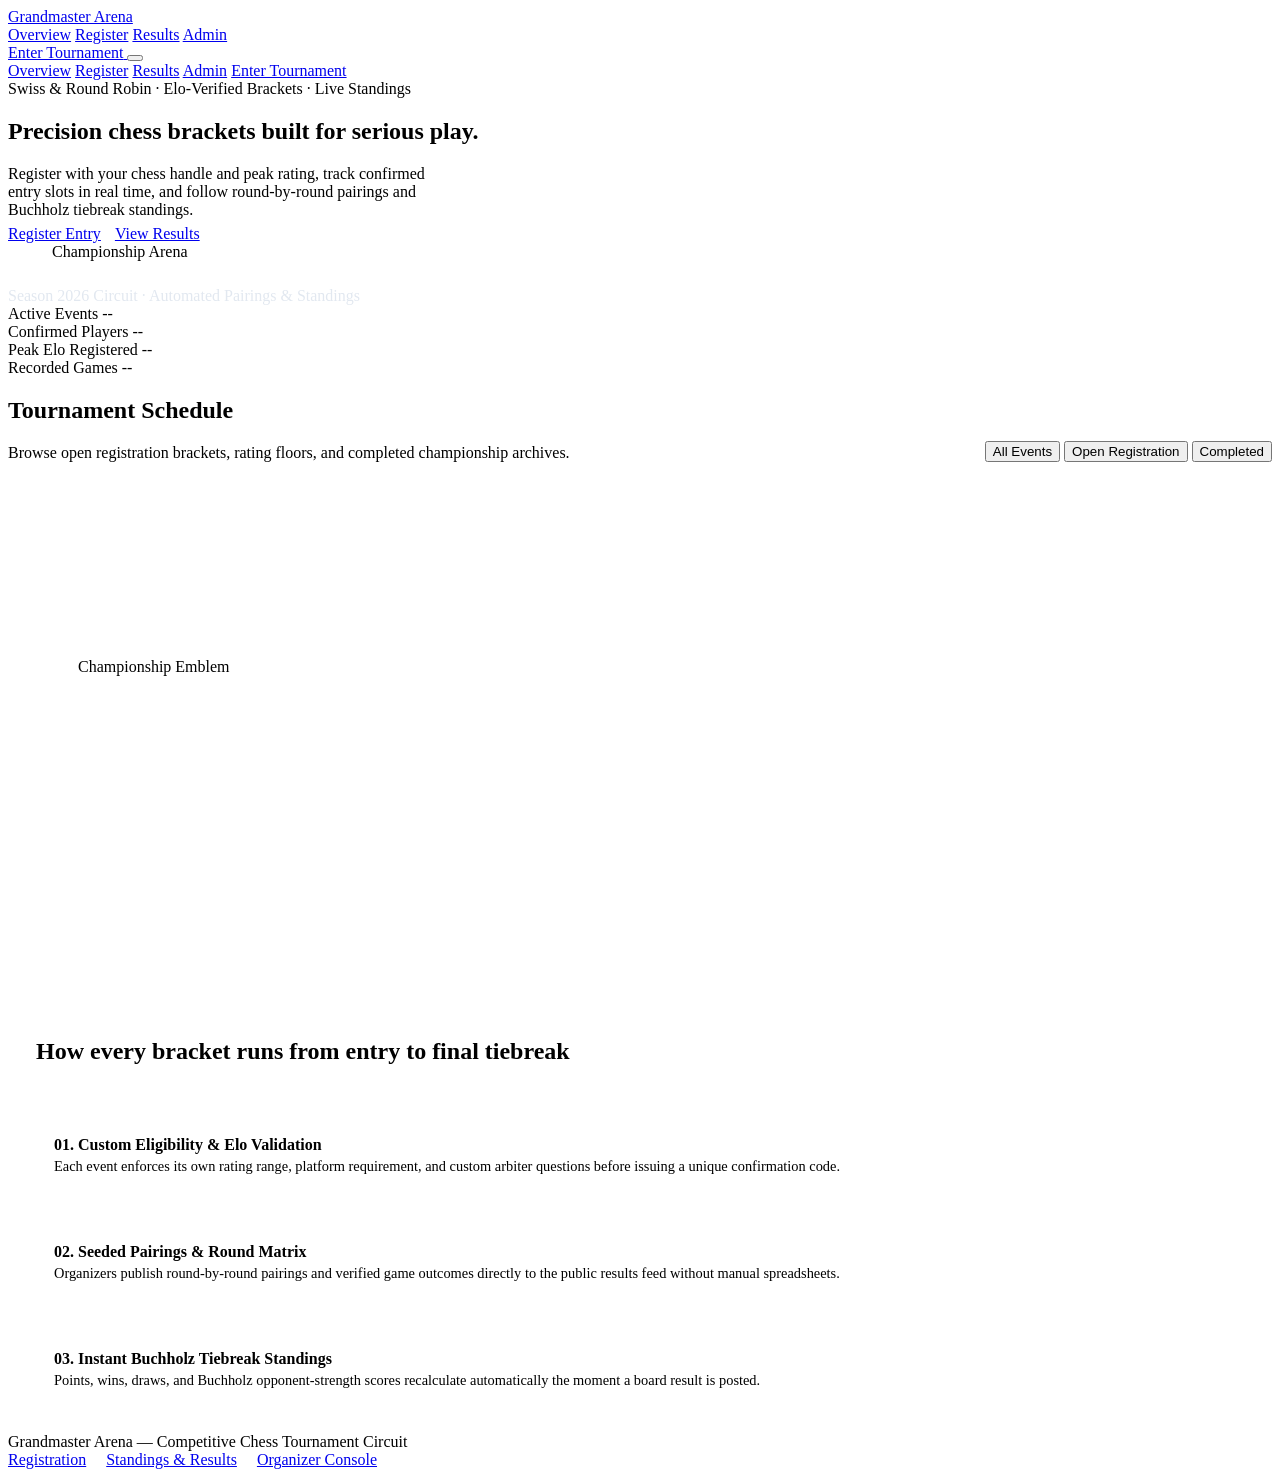
==== public/index.html @ 5a304a62 "chore: initialize project scaffolding Configure Next.js, Tailwind CSS, ESLint, and foundational proj" ====
<!doctype html>
<html lang="en">
  <head>
    <meta charset="UTF-8" />
    <meta name="viewport" content="width=device-width, initial-scale=1.0" />
    <title>Grandmaster Arena — Chess Tournament Registration &amp; Standings</title>
    <meta
      name="description"
      content="Competitive chess tournament registration, live Swiss and Round Robin standings, and organizer administration."
    />
    <meta property="og:title" content="Grandmaster Arena" />
    <meta
      property="og:description"
      content="Competitive chess tournament registration, live Swiss and Round Robin standings, and organizer administration."
    />
    <link rel="stylesheet" href="/styles.css" />
  </head>
  <body>
    <header class="topbar">
      <div class="container topbar-inner">
        <a href="/" class="brand-wordmark">
          <span class="brand-mark"><i data-lucide="crown" style="width:18px;height:18px;"></i></span>
          <span>Grandmaster Arena</span>
        </a>

        <nav class="nav-links" aria-label="Primary Navigation">
          <a href="/" class="nav-link active">Overview</a>
          <a href="/registration" class="nav-link">Register</a>
          <a href="/result" class="nav-link">Results</a>
          <a href="/admin" class="nav-link">Admin</a>
        </nav>

        <div class="topbar-actions">
          <a href="/registration" class="btn btn-primary btn-sm topbar-desktop-cta">
            <i data-lucide="swords" style="width:16px;height:16px;"></i>
            <span>Enter Tournament</span>
          </a>
          <button
            id="mobileMenuBtn"
            class="mobile-menu-btn"
            type="button"
            aria-label="Toggle Menu"
            aria-expanded="false"
          >
            <i data-lucide="menu" style="width:20px;height:20px;"></i>
          </button>
        </div>
      </div>

      <div id="mobileDrawer" class="mobile-drawer">
        <a href="/" class="nav-link active">Overview</a>
        <a href="/registration" class="nav-link">Register</a>
        <a href="/result" class="nav-link">Results</a>
        <a href="/admin" class="nav-link">Admin</a>
        <a href="/registration" class="btn btn-primary btn-sm">Enter Tournament</a>
      </div>
    </header>

    <main class="container">
      <!-- Hero Split -->
      <section class="hero-split">
        <div class="glass-panel-lime hero-copy">
          <div class="meta-line">
            <span>Swiss &amp; Round Robin</span>
            <span class="meta-sep">·</span>
            <span>Elo-Verified Brackets</span>
            <span class="meta-sep">·</span>
            <span>Live Standings</span>
          </div>
          <h1 class="hero-title">Precision chess brackets built for serious play.</h1>
          <p class="muted" style="margin:0;max-width:56ch;">
            Register with your chess handle and peak rating, track confirmed entry slots in real
            time, and follow round-by-round pairings and Buchholz tiebreak standings.
          </p>
          <div style="display:flex;flex-wrap:wrap;gap:14px;padding-top:6px;">
            <a href="/registration" class="btn btn-primary">
              <i data-lucide="user-plus" style="width:17px;height:17px;"></i>
              <span>Register Entry</span>
            </a>
            <a href="/result" class="btn btn-secondary">
              <i data-lucide="bar-chart-3" style="width:17px;height:17px;"></i>
              <span>View Results</span>
            </a>
          </div>
        </div>

        <div class="glass-panel hero-media">
          <img
            src="/assets/images/hero_chess_arena_1794793072167.jpg"
            alt="Championship chess arena board in frosted obsidian glass hall"
            referrerpolicy="no-referrer"
            onerror="this.style.display='none';this.nextElementSibling.style.display='flex';"
          />
          <div class="media-fallback">
            <i data-lucide="shield" style="width:44px;height:44px;color:var(--accent-lime);"></i>
            <span>Championship Arena</span>
          </div>
          <div class="hero-media-scrim">
            <div class="meta-line" style="color:#e2e8f0;">
              <span>Season 2026 Circuit</span>
              <span class="meta-sep">·</span>
              <span>Automated Pairings &amp; Standings</span>
            </div>
          </div>
        </div>
      </section>

      <!-- 4-Column KPI Strip -->
      <section aria-label="Circuit Statistics" class="kpi-strip">
        <div class="glass-panel kpi-card">
          <span class="kpi-label">Active Events</span>
          <span id="kpiEvents" class="kpi-value">--</span>
        </div>
        <div class="glass-panel kpi-card">
          <span class="kpi-label">Confirmed Players</span>
          <span id="kpiPlayers" class="kpi-value">--</span>
        </div>
        <div class="glass-panel kpi-card">
          <span class="kpi-label">Peak Elo Registered</span>
          <span id="kpiPeakElo" class="kpi-value">--</span>
        </div>
        <div class="glass-panel kpi-card">
          <span class="kpi-label">Recorded Games</span>
          <span id="kpiMatches" class="kpi-value">--</span>
        </div>
      </section>

      <!-- Tournaments Directory -->
      <section class="section-space">
        <div
          style="display:flex;flex-wrap:wrap;align-items:flex-end;justify-content:space-between;gap:18px;margin-bottom:24px;"
        >
          <div>
            <h2 class="section-title">Tournament Schedule</h2>
            <p class="muted" style="margin:6px 0 0;">
              Browse open registration brackets, rating floors, and completed championship archives.
            </p>
          </div>

          <div class="segmented-group" role="tablist" aria-label="Filter tournaments">
            <button type="button" class="segmented-btn active" data-filter="all">All Events</button>
            <button type="button" class="segmented-btn" data-filter="Open">Open Registration</button>
            <button type="button" class="segmented-btn" data-filter="Completed">Completed</button>
          </div>
        </div>

        <div id="homeTournamentGrid" class="grid-2">
          <div class="glass-panel" style="padding:26px;">
            <div class="skeleton" style="width:65%;margin-bottom:14px;"></div>
            <div class="skeleton" style="width:90%;margin-bottom:10px;"></div>
            <div class="skeleton" style="width:45%;"></div>
          </div>
          <div class="glass-panel" style="padding:26px;">
            <div class="skeleton" style="width:60%;margin-bottom:14px;"></div>
            <div class="skeleton" style="width:85%;margin-bottom:10px;"></div>
            <div class="skeleton" style="width:50%;"></div>
          </div>
        </div>
      </section>

      <!-- Championship Workflow Spotlight -->
      <section class="section-space" style="padding-top:12px;">
        <div class="glass-panel grid-2" style="padding:28px;align-items:center;">
          <div
            style="position:relative;border-radius:10px;overflow:hidden;border:2px solid var(--border-brutal);aspect-ratio:1/1;max-height:360px;width:100%;"
          >
            <img
              src="/assets/images/trophy_grandmaster_emblem_1794793072661.jpg"
              alt="Monolithic obsidian and brushed aluminum chess king trophy"
              referrerpolicy="no-referrer"
              style="width:100%;height:100%;object-fit:cover;"
              onerror="this.style.display='none';this.nextElementSibling.style.display='flex';"
            />
            <div class="media-fallback">
              <i data-lucide="trophy" style="width:42px;height:42px;color:var(--accent-lime);"></i>
              <span>Championship Emblem</span>
            </div>
          </div>

          <div style="display:flex;flex-direction:column;gap:20px;">
            <h2 class="section-title">How every bracket runs from entry to final tiebreak</h2>

            <div class="surface-inset" style="padding:16px 18px;">
              <h3 style="font-size:1rem;font-weight:700;margin-bottom:4px;">
                01. Custom Eligibility &amp; Elo Validation
              </h3>
              <p class="muted" style="margin:0;font-size:0.9rem;">
                Each event enforces its own rating range, platform requirement, and custom arbiter
                questions before issuing a unique confirmation code.
              </p>
            </div>

            <div class="surface-inset" style="padding:16px 18px;">
              <h3 style="font-size:1rem;font-weight:700;margin-bottom:4px;">
                02. Seeded Pairings &amp; Round Matrix
              </h3>
              <p class="muted" style="margin:0;font-size:0.9rem;">
                Organizers publish round-by-round pairings and verified game outcomes directly to
                the public results feed without manual spreadsheets.
              </p>
            </div>

            <div class="surface-inset" style="padding:16px 18px;">
              <h3 style="font-size:1rem;font-weight:700;margin-bottom:4px;">
                03. Instant Buchholz Tiebreak Standings
              </h3>
              <p class="muted" style="margin:0;font-size:0.9rem;">
                Points, wins, draws, and Buchholz opponent-strength scores recalculate automatically
                the moment a board result is posted.
              </p>
            </div>
          </div>
        </div>
      </section>
    </main>

    <footer class="site-footer">
      <div class="container footer-inner">
        <span>Grandmaster Arena — Competitive Chess Tournament Circuit</span>
        <div style="display:flex;gap:20px;">
          <a href="/registration" class="nav-link">Registration</a>
          <a href="/result" class="nav-link">Standings &amp; Results</a>
          <a href="/admin" class="nav-link">Organizer Console</a>
        </div>
      </div>
    </footer>

    <script src="/vendor/lucide.min.js"></script>
    <script src="/shared.js"></script>
    <script src="/home.js"></script>
  </body>
</html>
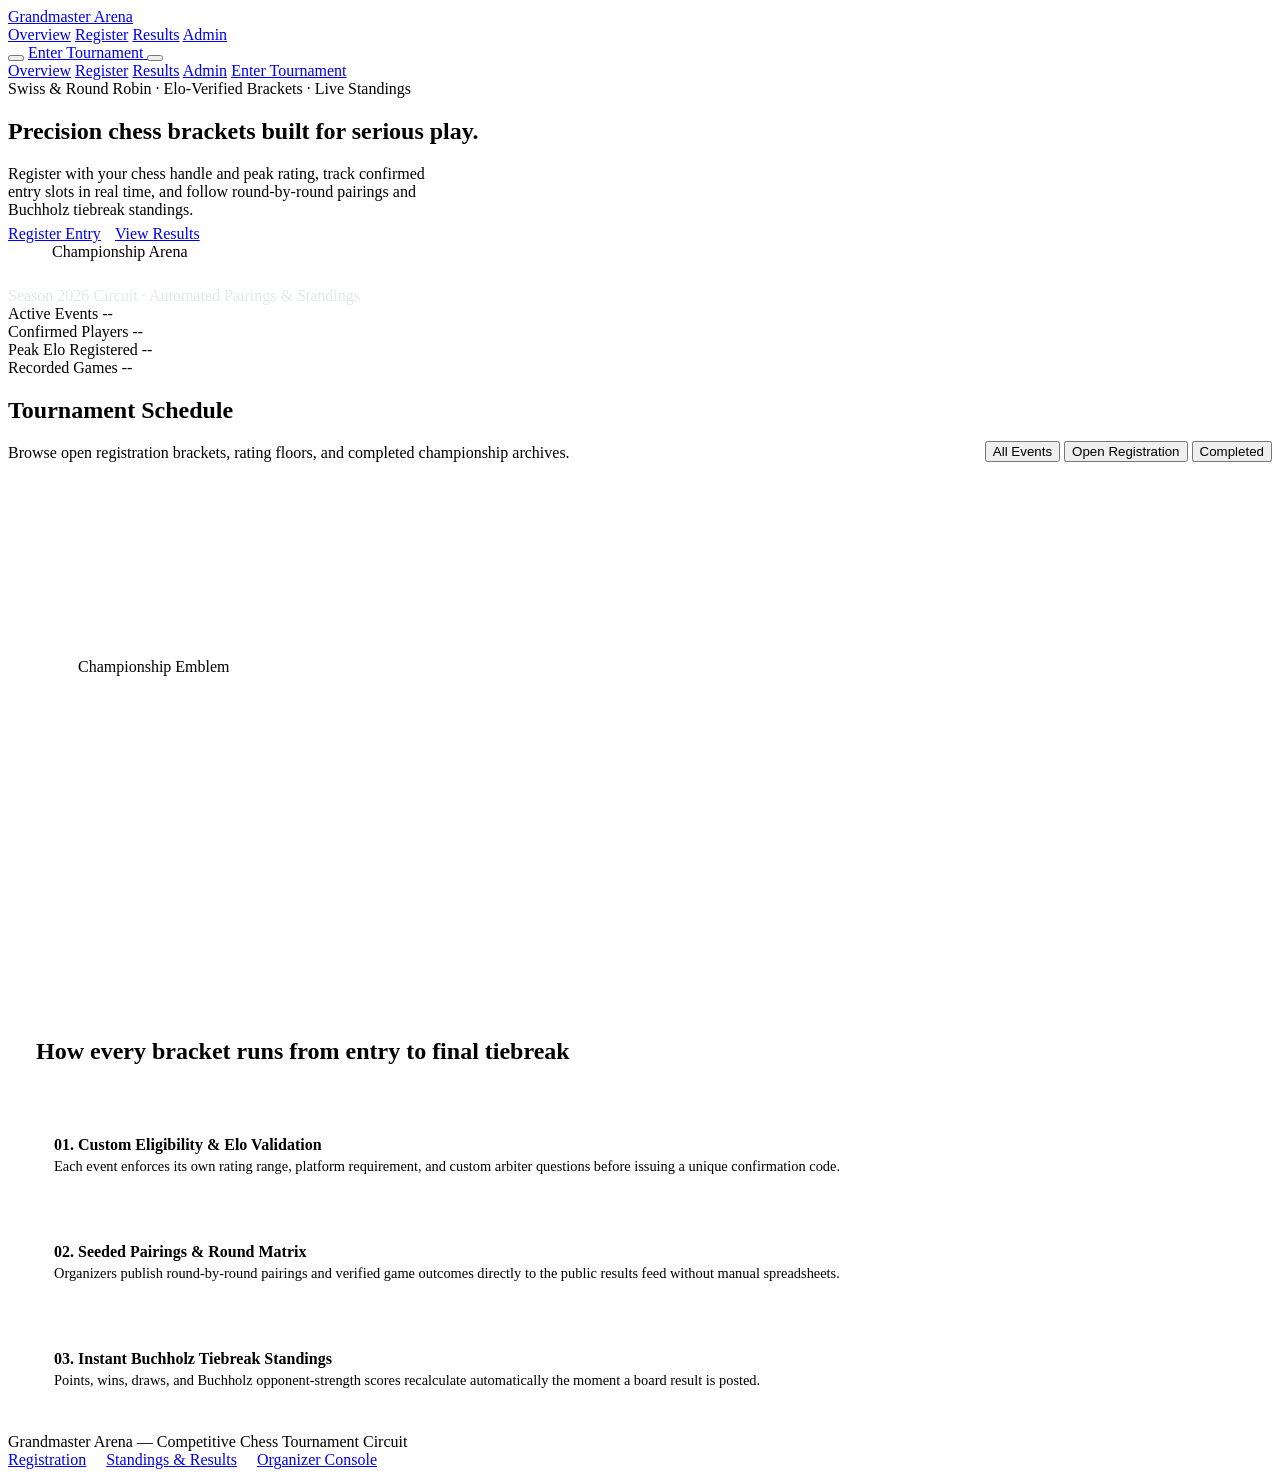
==== commit f388c696: "feat: add light/dark theme support Implement theme toggling functionality with local storage persist" ====
--- a/public/index.html
+++ b/public/index.html
@@ -14,6 +14,12 @@
       content="Competitive chess tournament registration, live Swiss and Round Robin standings, and organizer administration."
     />
     <link rel="stylesheet" href="/styles.css" />
+    <script>
+      try {
+        var t = localStorage.getItem('ga_theme');
+        if (t === 'light' || t === 'dark') document.documentElement.setAttribute('data-theme', t);
+      } catch (e) {}
+    </script>
   </head>
   <body>
     <header class="topbar">
@@ -31,6 +37,15 @@
         </nav>
 
         <div class="topbar-actions">
+          <button
+            id="themeToggleBtn"
+            class="theme-toggle-btn"
+            type="button"
+            aria-label="Switch to light theme"
+            title="Switch to light theme"
+          >
+            <i data-lucide="sun" style="width:17px;height:17px;"></i>
+          </button>
           <a href="/registration" class="btn btn-primary btn-sm topbar-desktop-cta">
             <i data-lucide="swords" style="width:16px;height:16px;"></i>
             <span>Enter Tournament</span>
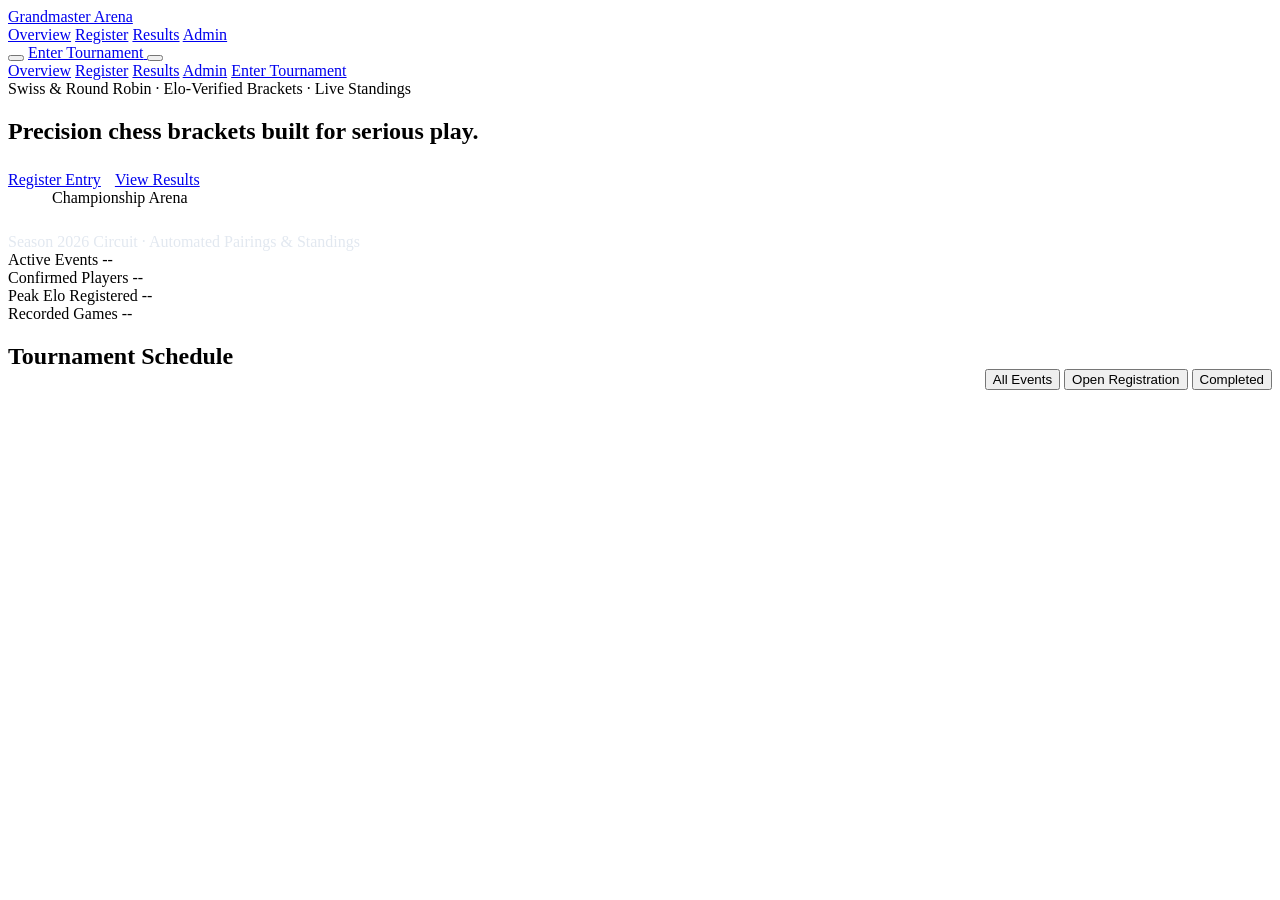
==== commit 91915d16: "feat(admin): add database management API Implement endpoints for database summary, export, import, a" ====
--- a/public/index.html
+++ b/public/index.html
@@ -83,10 +83,6 @@
             <span>Live Standings</span>
           </div>
           <h1 class="hero-title">Precision chess brackets built for serious play.</h1>
-          <p class="muted" style="margin:0;max-width:56ch;">
-            Register with your chess handle and peak rating, track confirmed entry slots in real
-            time, and follow round-by-round pairings and Buchholz tiebreak standings.
-          </p>
           <div style="display:flex;flex-wrap:wrap;gap:14px;padding-top:6px;">
             <a href="/registration" class="btn btn-primary">
               <i data-lucide="user-plus" style="width:17px;height:17px;"></i>
@@ -147,9 +143,6 @@
         >
           <div>
             <h2 class="section-title">Tournament Schedule</h2>
-            <p class="muted" style="margin:6px 0 0;">
-              Browse open registration brackets, rating floors, and completed championship archives.
-            </p>
           </div>
 
           <div class="segmented-group" role="tablist" aria-label="Filter tournaments">
@@ -172,73 +165,7 @@
           </div>
         </div>
       </section>
-
-      <!-- Championship Workflow Spotlight -->
-      <section class="section-space" style="padding-top:12px;">
-        <div class="glass-panel grid-2" style="padding:28px;align-items:center;">
-          <div
-            style="position:relative;border-radius:10px;overflow:hidden;border:2px solid var(--border-brutal);aspect-ratio:1/1;max-height:360px;width:100%;"
-          >
-            <img
-              src="/assets/images/trophy_grandmaster_emblem_1794793072661.jpg"
-              alt="Monolithic obsidian and brushed aluminum chess king trophy"
-              referrerpolicy="no-referrer"
-              style="width:100%;height:100%;object-fit:cover;"
-              onerror="this.style.display='none';this.nextElementSibling.style.display='flex';"
-            />
-            <div class="media-fallback">
-              <i data-lucide="trophy" style="width:42px;height:42px;color:var(--accent-lime);"></i>
-              <span>Championship Emblem</span>
-            </div>
-          </div>
-
-          <div style="display:flex;flex-direction:column;gap:20px;">
-            <h2 class="section-title">How every bracket runs from entry to final tiebreak</h2>
-
-            <div class="surface-inset" style="padding:16px 18px;">
-              <h3 style="font-size:1rem;font-weight:700;margin-bottom:4px;">
-                01. Custom Eligibility &amp; Elo Validation
-              </h3>
-              <p class="muted" style="margin:0;font-size:0.9rem;">
-                Each event enforces its own rating range, platform requirement, and custom arbiter
-                questions before issuing a unique confirmation code.
-              </p>
-            </div>
-
-            <div class="surface-inset" style="padding:16px 18px;">
-              <h3 style="font-size:1rem;font-weight:700;margin-bottom:4px;">
-                02. Seeded Pairings &amp; Round Matrix
-              </h3>
-              <p class="muted" style="margin:0;font-size:0.9rem;">
-                Organizers publish round-by-round pairings and verified game outcomes directly to
-                the public results feed without manual spreadsheets.
-              </p>
-            </div>
-
-            <div class="surface-inset" style="padding:16px 18px;">
-              <h3 style="font-size:1rem;font-weight:700;margin-bottom:4px;">
-                03. Instant Buchholz Tiebreak Standings
-              </h3>
-              <p class="muted" style="margin:0;font-size:0.9rem;">
-                Points, wins, draws, and Buchholz opponent-strength scores recalculate automatically
-                the moment a board result is posted.
-              </p>
-            </div>
-          </div>
-        </div>
-      </section>
     </main>
-
-    <footer class="site-footer">
-      <div class="container footer-inner">
-        <span>Grandmaster Arena — Competitive Chess Tournament Circuit</span>
-        <div style="display:flex;gap:20px;">
-          <a href="/registration" class="nav-link">Registration</a>
-          <a href="/result" class="nav-link">Standings &amp; Results</a>
-          <a href="/admin" class="nav-link">Organizer Console</a>
-        </div>
-      </div>
-    </footer>
 
     <script src="/vendor/lucide.min.js"></script>
     <script src="/shared.js"></script>
